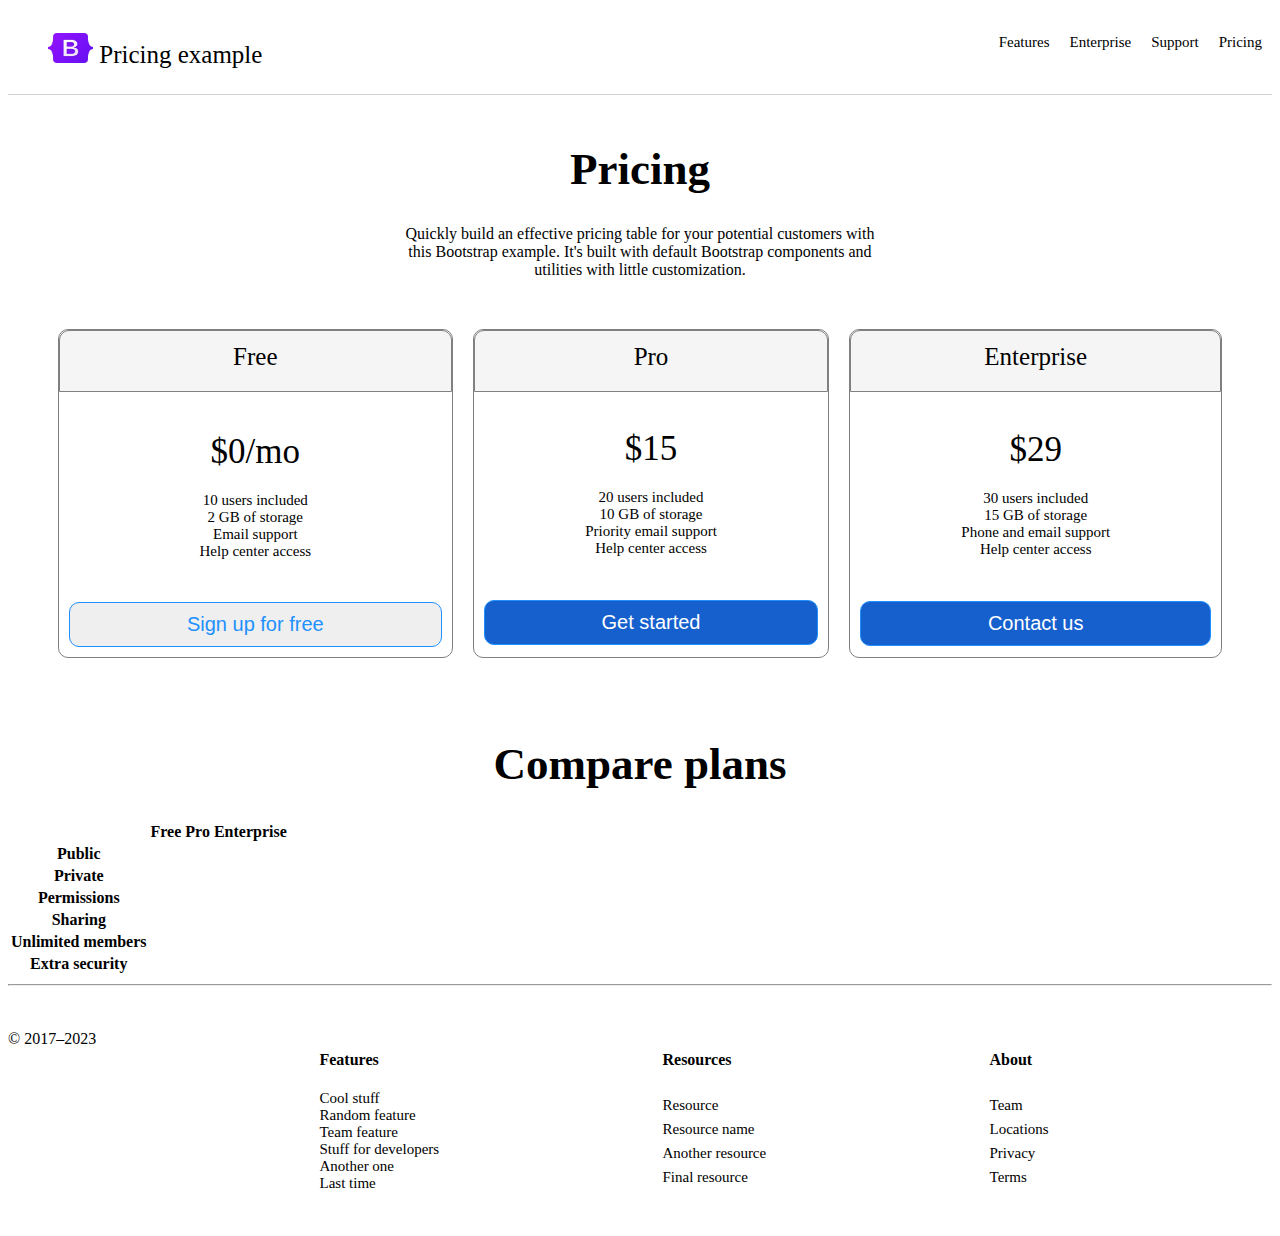
==== docs/index.html @ e66035de "index" ====
<!DOCTYPE html>
<html lang="en">
<head>
    <meta charset="UTF-8">
    <meta name="viewport" content="width=device-width, initial-scale=1.0">
    <title>Document</title>
    <link rel="stylesheet" href="resources/css/index.css">
</head>
<body>
    <!-- top menu -->
    <nav>
        <ul class="nav">
            <span><img src="./resources/images/image1.JPG" width="45" height="30"></span>
            <span class="nav-b"><a href="./index.html">Pricing example</a></span>
        </ul>
        <ul class="nav-c">
            <li class="nav-d"><a href="./resources/images/image2.png">Features</a></li>
            <li class="nav-d"><a href="./support.html">Enterprise</a></li>
            <li class="nav-d"><a href="./resources/images/image2.png">Support</a></li>
            <li class="nav-d"><a href="./resources/images/image2.png">Pricing</a></li>
        </ul>
    </nav>

    <!-- main -->
    <main>
        <!-- Pricing -->
        <br>
        <h1>Pricing</h1>
        <div>Quickly build an effective pricing table for your potential customers with</div>
        <div>this Bootstrap example. It's built with default Bootstrap components and</div>
        <div>utilities with little customization.</div>

        <div class="grid">
            <div class="grid-a">
                <div class="grid-b"> 
                    <div class="grid-c">
                        <div class="text-a">Free</div>
                    </div>
                    <div class="text-b">
                        <li class="text-big">$0/mo</li>
                        <li>10 users included</li>
                        <li>2 GB of storage</li>
                        <li>Email support</li>
                        <li>Help center access</li>
                    </div>
                    <button>Sign up for free</button>
                </div>
                <div class="grid-b">
                    <div class="grid-c">
                        <div class="text-a">Pro</div></div> 
                    <div class="text-b">
                        <li class="text-big">$15</li>
                        <li>20 users included</li> 
                        <li>10 GB of storage</li> 
                        <li>Priority email support</li> 
                        <li>Help center access</li> 
                    </div>
                    <button class="blue">Get started</button>
                    </div>
                <div class="grid-b">
                    <div class="grid-c">
                        <div class="text-ab">Enterprise</div></div> 
                    <div class="text-b">
                        <li class="text-big">$29</li>
                        <li>30 users included</li>
                        <li>15 GB of storage</li>
                        <li>Phone and email support</li>
                        <li>Help center access</li>
                    </div>
                    <button class="blue">Contact us</button>
                    </div>
                </div>
            </div>
        </div>

        <!-- Compare plans -->
        <h1>Compare plans</h1>

        <table>
            <tr>
                <th ></th>
                <th>Free</th>
                <th>Pro</th>
                <th>Enterprise</th>
            </tr>
            <tr>
                <th >Public</th>
                <th class="fa fa-check"></th>
                <th></th>
                <th></th>
            </tr>
            <tr>
                <th >Private</th>
                <th></th>
                <th></th>
                <th></th>
            </tr>
            <tr>
                <th >Permissions</th>
                <th></th>
                <th></th>
                <th></th>
            </tr>
            <tr>
                <th >Sharing</th>
                <th></th>
                <th></th>
                <th></th>
            </tr>
            <tr>
                <th >Unlimited members</th>
                <th></th>
                <th></th>
                <th></th>
            </tr>
            <tr>
                <th >Extra security</th>
                <th></th>
                <th></th>
                <th></th>
            </tr>
        </table>

    </main>


    <!-- footer -->
    <hr>
    <br>
    <br>
    <footer>
        <div class="grid-1">
            <div>
                <span class="fa fa-graduation-cap"></span>
                <span class="grid-2">© 2017–2023</span>
            </div>
            
            <div class="grid-2">
                <h4>Features</h4>
                <li>Cool stuff</li>
                <li>Random feature</li>
                <li>Team feature</li>
                <li>Stuff for developers</li>
                <li>Another one</li>
                <li>Last time</li>
            </div>
        
            <div class="grid-2">
                <h4>Resources</h4>
                <li>Resource</li>
                <li>Resource name</li>
                <li>Another resource</li>
                <li>Final resource</li>
            </div>
            
            <div class="grid-2">
                <h4>About</h4>
                <li>Team</li>
                <li>Locations</li>
                <li>Privacy</li>
                <li>Terms</li>
            </div>
        </div>
        <br>
        <br>
        
    </footer>
    
</body>
</html>
---- docs/resources/css/index.css ----
/* top menu */
.nav-c {
    list-style: none;
    display: grid;
}

nav {
    display: grid;
    grid-template-columns: auto auto;
    border-bottom: 1px solid lightgray;
}
a {
    text-decoration: none;
    color: black;
}
.nav {
    grid-template-columns: auto auto;
    justify-content: start;
    font-size: 25px;
}

.nav-b {
   
}

.nav-c {
    grid-template-columns: auto auto auto auto;
    justify-content: end;
}

.nav-d {
    padding: 10px;
}


/* main */
main {
    text-align: center;
}
h1 {
    font-size: 45px;
}
.grid {
    display:grid;
    grid-template-columns: auto;
}
.grid-a {
    display: grid;
    grid-template-columns: auto auto auto;
    padding: 20px;
    margin: 20px;
    text-align: center;
    list-style: none;
    
}
.grid-b {
    display: grid;
    border: 1px solid gray;
    margin: 10px;
    border-radius: 10px;
}
.grid-c {
    display: grid;
    border: 1px solid gray;
    background-color: rgb(245, 245, 245);
    border-radius: 10px 10px 0px 0px;
    height: 60px;
}
.text-a {
    margin-top: 12px;
    font-size: 25px;
}
.text-ab {
    margin-top: 12px;
    font-size: 25px;
}
.text-b {
    margin-top: 10%;
    height: 160px;
}
button {
    display: grid;
    border: 1px solid dodgerblue;
    color: dodgerblue;
    margin: 10px;
    padding-top: 10px;
    height: 45px;
    border-radius: 10px;
    font-size: 20px;
}
.blue {
    color: white;
    background-color: rgb(22, 96, 206);
    hover
}
li {
    text-decoration: none;
    font-size: 15px;
}
.text-big {
    font-size: 35px;
    margin-bottom: 20px;
}



/* footer */
.grid-1 {
    display: grid;
    list-style: none;
    grid-template-columns: auto auto auto auto;
}
.grid-2 {
    display: grid;
}

button:hover {
    background-color: blue;
}
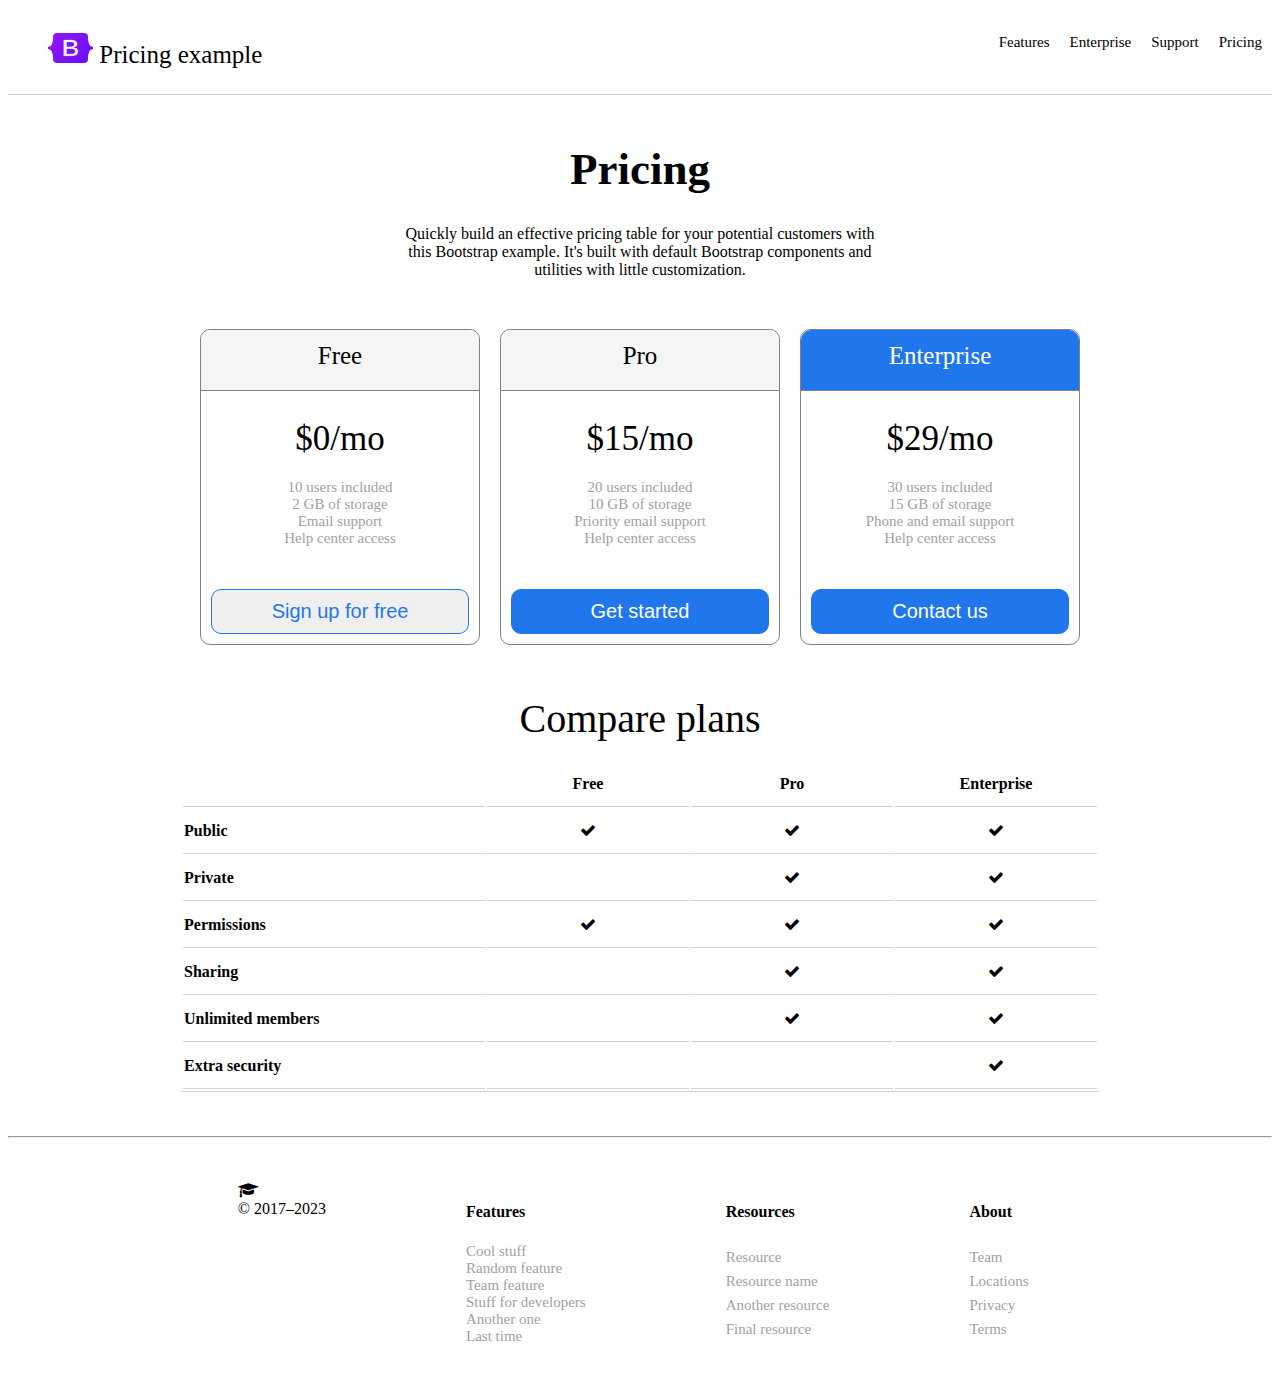
==== commit 7610f6a7: "index" ====
--- a/docs/index.html
+++ b/docs/index.html
@@ -5,6 +5,7 @@
     <meta name="viewport" content="width=device-width, initial-scale=1.0">
     <title>Document</title>
     <link rel="stylesheet" href="resources/css/index.css">
+    <link rel="stylesheet" href="https://cdnjs.cloudflare.com/ajax/libs/font-awesome/4.7.0/css/font-awesome.min.css">
 </head>
 <body>
     <!-- top menu -->
@@ -49,7 +50,7 @@
                     <div class="grid-c">
                         <div class="text-a">Pro</div></div> 
                     <div class="text-b">
-                        <li class="text-big">$15</li>
+                        <li class="text-big">$15/mo</li>
                         <li>20 users included</li> 
                         <li>10 GB of storage</li> 
                         <li>Priority email support</li> 
@@ -58,10 +59,10 @@
                     <button class="blue">Get started</button>
                     </div>
                 <div class="grid-b">
-                    <div class="grid-c">
+                    <div class="grid-ca">
                         <div class="text-ab">Enterprise</div></div> 
                     <div class="text-b">
-                        <li class="text-big">$29</li>
+                        <li class="text-big">$29/mo</li>
                         <li>30 users included</li>
                         <li>15 GB of storage</li>
                         <li>Phone and email support</li>
@@ -74,60 +75,64 @@
         </div>
 
         <!-- Compare plans -->
-        <h1>Compare plans</h1>
+        <div class="text-c">Compare plans</div>
+        <br>
+        <table>
+            <tbody>
+                <tr>
+                    <th class="tb-a" ></th>
+                    <th class="tb-b">Free</th>
+                    <th class="tb-c">Pro</th>
+                    <th class="tb-d">Enterprise</th>
+                </tr>
+                <tr>
+                    <th class="tb-a">Public</th>
+                    <th class="tb-b"><div class="fa fa-check"></div></th>
+                    <th class="tb-c"><div class="fa fa-check"></div></th>
+                    <th class="tb-d"><div class="fa fa-check"></div></th>
+                </tr>
+                <tr>
+                    <th class="tb-a">Private</th>
+                    <th class="tb-b"></th>
+                    <th class="tb-c"><div class="fa fa-check"></div></th>
+                    <th class="tb-d"><div class="fa fa-check"></div></th>
+                </tr>
+                <tr>
+                    <th class="tb-a">Permissions</th>
+                    <th class="tb-b"><div class="fa fa-check"></div></th>
+                    <th class="tb-c"><div class="fa fa-check"></div></th>
+                    <th class="tb-d"><div class="fa fa-check"></div></th>
+                </tr>
+                <tr>
+                    <th class="tb-a">Sharing</th>
+                    <th class="tb-b"></th>
+                    <th class="tb-c"><div class="fa fa-check"></div></th>
+                    <th class="tb-d"><div class="fa fa-check"></div></th>
+                </tr>
+                <tr>
+                    <th class="tb-a">Unlimited members</th>
+                    <th class="tb-b"></th>
+                    <th class="tb-c"><div class="fa fa-check"></div></th>
+                    <th class="tb-d"><div class="fa fa-check"></div></th>
+                </tr>
+                <tr>
+                    <th class="tb-a">Extra security</th>
+                    <th class="tb-b"></th>
+                    <th class="tb-c"></th>
+                    <th class="tb-d"><div class="fa fa-check"></div></th>
+                </tr>                
+            </tbody>
 
-        <table>
-            <tr>
-                <th ></th>
-                <th>Free</th>
-                <th>Pro</th>
-                <th>Enterprise</th>
-            </tr>
-            <tr>
-                <th >Public</th>
-                <th class="fa fa-check"></th>
-                <th></th>
-                <th></th>
-            </tr>
-            <tr>
-                <th >Private</th>
-                <th></th>
-                <th></th>
-                <th></th>
-            </tr>
-            <tr>
-                <th >Permissions</th>
-                <th></th>
-                <th></th>
-                <th></th>
-            </tr>
-            <tr>
-                <th >Sharing</th>
-                <th></th>
-                <th></th>
-                <th></th>
-            </tr>
-            <tr>
-                <th >Unlimited members</th>
-                <th></th>
-                <th></th>
-                <th></th>
-            </tr>
-            <tr>
-                <th >Extra security</th>
-                <th></th>
-                <th></th>
-                <th></th>
-            </tr>
         </table>
-
+    <br>
+    <br>
     </main>
 
-
-    <!-- footer -->
     <hr>
     <br>
     <br>
+
+    <!-- footer -->
     <footer>
         <div class="grid-1">
             <div>
--- a/docs/resources/css/index.css
+++ b/docs/resources/css/index.css
@@ -43,14 +43,16 @@
 .grid {
     display:grid;
     grid-template-columns: auto;
+    justify-content: center;
 }
 .grid-a {
     display: grid;
-    grid-template-columns: auto auto auto;
+    grid-template-columns: 300px 300px 300px;
     padding: 20px;
     margin: 20px;
     text-align: center;
     list-style: none;
+    justify-content: center;
     
 }
 .grid-b {
@@ -59,12 +61,16 @@
     margin: 10px;
     border-radius: 10px;
 }
-.grid-c {
+.grid-c, .grid-ca {
     display: grid;
-    border: 1px solid gray;
+    border-bottom: 1px solid gray;
     background-color: rgb(245, 245, 245);
     border-radius: 10px 10px 0px 0px;
     height: 60px;
+}
+.grid-ca {
+    background-color: rgb(31, 119, 235);
+    color: white;
 }
 .text-a {
     margin-top: 12px;
@@ -80,8 +86,8 @@
 }
 button {
     display: grid;
-    border: 1px solid dodgerblue;
-    color: dodgerblue;
+    border: 1px solid rgb(31, 119, 235);
+    color: rgb(31, 119, 235);
     margin: 10px;
     padding-top: 10px;
     height: 45px;
@@ -90,8 +96,7 @@
 }
 .blue {
     color: white;
-    background-color: rgb(22, 96, 206);
-    hover
+    background-color: rgb(31, 119, 235);
 }
 li {
     text-decoration: none;
@@ -100,6 +105,35 @@
 .text-big {
     font-size: 35px;
     margin-bottom: 20px;
+    color: black;
+}
+
+/* tabel  */
+table {
+    display: grid;
+    justify-content: center;
+}
+.text-c {
+    font-size: 40px;
+}
+tbody, tr, th {
+    border-bottom: 1px solid lightgray;
+}
+tr {
+    height: 45px;
+}
+.tb-a {
+    width: 300px;
+    text-align:left;
+}
+.tb-b {
+    width: 200px;
+}
+.tb-c {
+    width: 200px;
+}
+.tb-d {
+    width: 200px;
 }
 
 
@@ -109,11 +143,20 @@
     display: grid;
     list-style: none;
     grid-template-columns: auto auto auto auto;
+    margin-left: 10%;
+    justify-content: center;
+    
 }
 .grid-2 {
     display: grid;
+    padding-right: 140px;
+
 }
 
 button:hover {
-    background-color: blue;
+    background-color: rgb(23, 91, 180);
 }
+
+li {
+    color: rgb(161, 159, 159);
+}
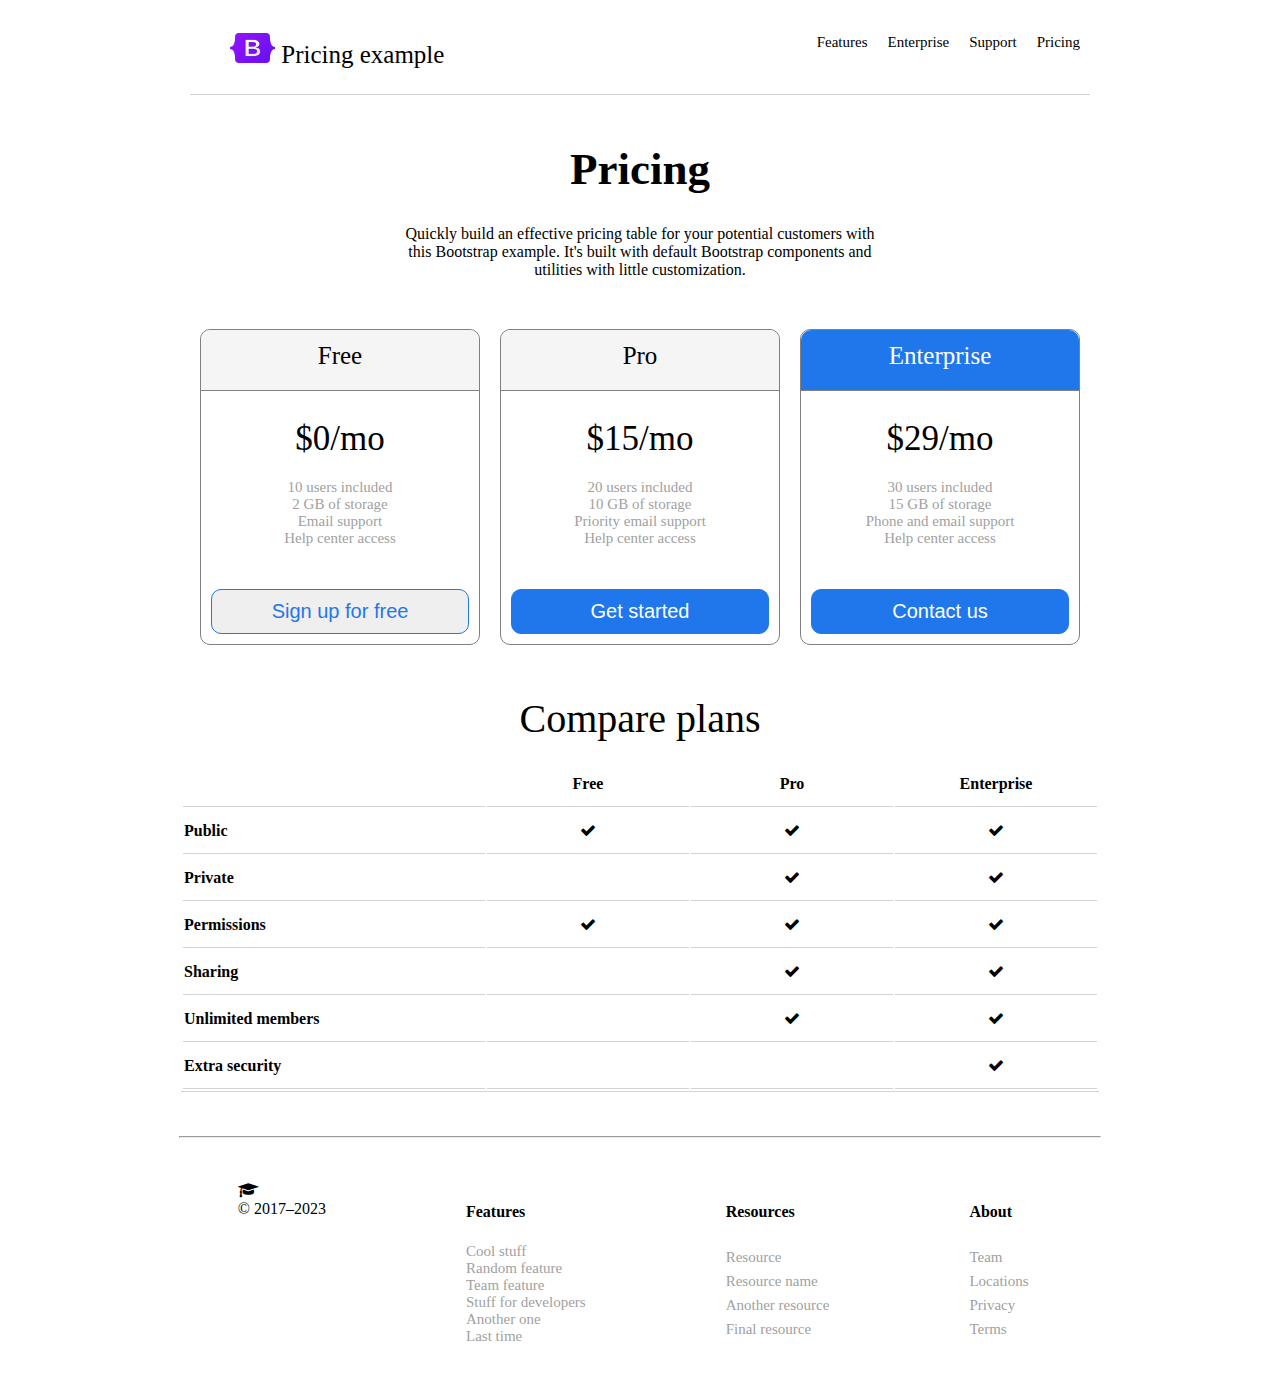
==== commit 5c9164ec: "index" ====
--- a/docs/index.html
+++ b/docs/index.html
@@ -10,16 +10,18 @@
 <body>
     <!-- top menu -->
     <nav>
-        <ul class="nav">
-            <span><img src="./resources/images/image1.JPG" width="45" height="30"></span>
-            <span class="nav-b"><a href="./index.html">Pricing example</a></span>
-        </ul>
-        <ul class="nav-c">
-            <li class="nav-d"><a href="./resources/images/image2.png">Features</a></li>
-            <li class="nav-d"><a href="./support.html">Enterprise</a></li>
-            <li class="nav-d"><a href="./resources/images/image2.png">Support</a></li>
-            <li class="nav-d"><a href="./resources/images/image2.png">Pricing</a></li>
-        </ul>
+        <div class="nav-a">
+            <ul class="nav">
+                <span><img src="./resources/images/image1.JPG" width="45" height="30"></span>
+                <span><a href="./index.html">Pricing example</a></span>
+            </ul>
+            <ul class="nav-c">
+                <li class="nav-d"><a href="./resources/images/image2.png">Features</a></li>
+                <li class="nav-d"><a href="./support.html">Enterprise</a></li>
+                <li class="nav-d"><a href="./resources/images/image2.png">Support</a></li>
+                <li class="nav-d"><a href="./resources/images/image2.png">Pricing</a></li>
+            </ul>            
+        </div>
     </nav>
 
     <!-- main -->
--- a/docs/resources/css/index.css
+++ b/docs/resources/css/index.css
@@ -2,13 +2,19 @@
 .nav-c {
     list-style: none;
     display: grid;
+    grid-template-columns: auto auto auto auto;
 }
-
 nav {
+    display: grid;
+    grid-template-columns: 900px;
+    justify-content: center;
+}
+.nav-a {
     display: grid;
     grid-template-columns: auto auto;
     border-bottom: 1px solid lightgray;
 }
+
 a {
     text-decoration: none;
     color: black;
@@ -18,16 +24,10 @@
     justify-content: start;
     font-size: 25px;
 }
-
-.nav-b {
-   
-}
-
 .nav-c {
     grid-template-columns: auto auto auto auto;
     justify-content: end;
 }
-
 .nav-d {
     padding: 10px;
 }
@@ -135,8 +135,9 @@
 .tb-d {
     width: 200px;
 }
-
-
+hr {
+    width: 920px;
+}
 
 /* footer */
 .grid-1 {
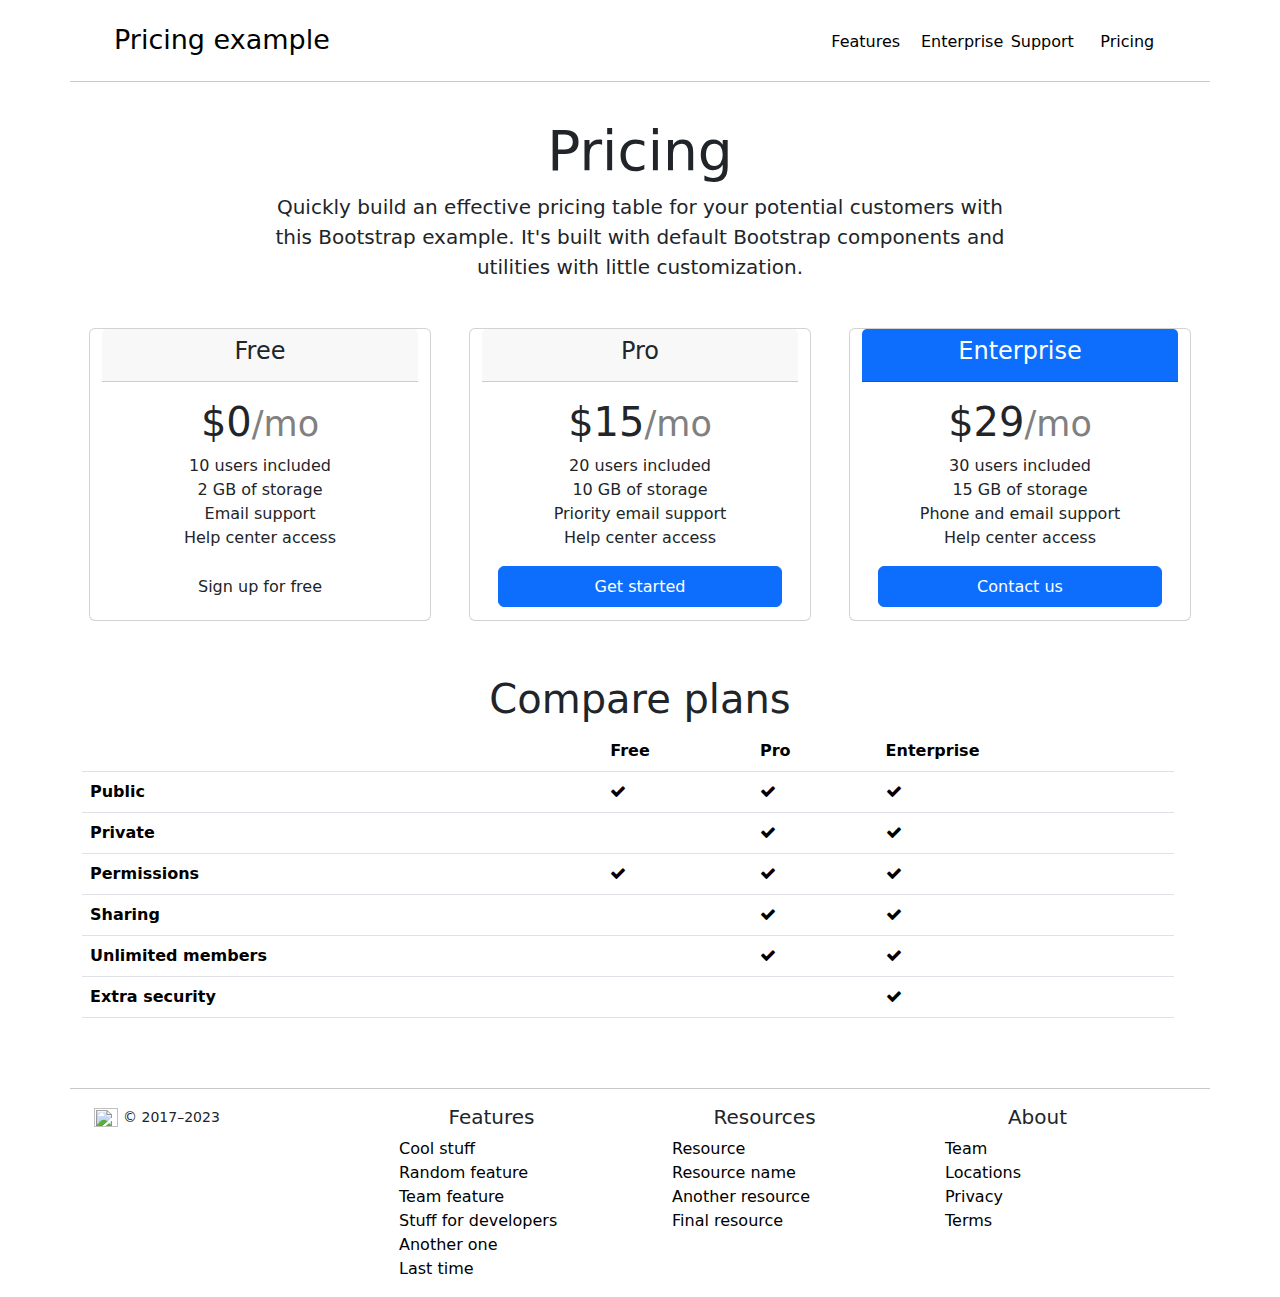
==== commit 7c884ecd: "index" ====
--- a/docs/index.html
+++ b/docs/index.html
@@ -1,177 +1,200 @@
-<!DOCTYPE html>
-<html lang="en">
-<head>
-    <meta charset="UTF-8">
-    <meta name="viewport" content="width=device-width, initial-scale=1.0">
-    <title>Document</title>
-    <link rel="stylesheet" href="resources/css/index.css">
-    <link rel="stylesheet" href="https://cdnjs.cloudflare.com/ajax/libs/font-awesome/4.7.0/css/font-awesome.min.css">
-</head>
-<body>
-    <!-- top menu -->
-    <nav>
-        <div class="nav-a">
-            <ul class="nav">
-                <span><img src="./resources/images/image1.JPG" width="45" height="30"></span>
-                <span><a href="./index.html">Pricing example</a></span>
-            </ul>
-            <ul class="nav-c">
-                <li class="nav-d"><a href="./resources/images/image2.png">Features</a></li>
-                <li class="nav-d"><a href="./support.html">Enterprise</a></li>
-                <li class="nav-d"><a href="./resources/images/image2.png">Support</a></li>
-                <li class="nav-d"><a href="./resources/images/image2.png">Pricing</a></li>
-            </ul>            
+<!doctype html>
+<html lang="en" data-bs-theme="auto">
+<div>
+    <head>
+        <meta charset="utf-8">
+        <meta name="viewport" content="width=device-width, initial-scale=1">
+        <meta name="description" content="">
+        <title>Pricing example · Bootstrap v5.3</title>
+        <link href="https://cdn.jsdelivr.net/npm/bootstrap@5.3.2/dist/css/bootstrap.min.css" rel="stylesheet">
+        <link rel="stylesheet" href="https://cdnjs.cloudflare.com/ajax/libs/font-awesome/4.7.0/css/font-awesome.min.css">
+        <link rel="stylesheet" href="./resources/css/index.css">
+
+    </head>
+
+    <body class="container">     
+        <div class="row">
+            <!-- top menu -->
+            <header class="col-12">
+                <div class="row top_menu">
+                    <div class="col-4">
+                        <a href="/" class="">
+                            <span class="top_menu1">Pricing example</span>
+                        </a>
+                    </div>
+                    <div class="col-4"></div>
+                    <div class="col-4 justify-content-end">
+                        <nav class="row top_menu2">
+                            <a class="col-3" href="#">Features</a>
+                            <a class="col-3" href="#">Enterprise</a>
+                            <a class="col-3" href="#">Support</a>
+                            <a class="col-3" href="./pricing.html">Pricing</a>
+                        </nav>
+                    </div>
+                </div>
+            </header>
+            <hr>
+
+            <!-- main -->
+            <main class="container col-12">
+                <div class="col-12">
+                    <div class="row">
+                        <div class="col-12 pricing">
+                            <h1 class="col-12 pricing_1">Pricing</h1>
+                            <p class="col-12 pricing_2">Quickly build an effective pricing table for your potential customers with <br> this Bootstrap
+                                example. It's built with default Bootstrap components and <br> utilities with little customization.</p>
+                        </div>
+                    </div>
+
+                    <div class="row justify-content-around">
+                        <div class="col-4 card">
+                            <div class="card-header">
+                                <h4 class="">Free</h4>
+                            </div>
+                            <div class="card-body">
+                                <h1 class="">$0<small class="gray">/mo</small></h1>
+                                <ul class="container">
+                                    <li>10 users included</li>
+                                    <li>2 GB of storage</li>
+                                    <li>Email support</li>
+                                    <li>Help center access</li>
+                                </ul>
+                                <button type="button" class="btn btn">Sign up for free</button>
+                            </div>
+                        </div>
+                        <div class="col-4 card">
+                            <div class="card-header">
+                                <h4 class="">Pro</h4>
+                            </div>
+                            <div class="card-body">
+                                <h1 class="">$15<small class="gray">/mo</small></h1>
+                                <ul class="container">
+                                    <li>20 users included</li>
+                                    <li>10 GB of storage</li>
+                                    <li>Priority email support</li>
+                                    <li>Help center access</li>
+                                </ul>
+                                <button type="button" class="btn btn-primary">Get started</button>
+                            </div>
+                        </div>
+                        <div class="col-4 card">
+                            <div class="card-header bg-primary">
+                                <h4 class="text-white ">Enterprise</h4>
+                            </div>
+                            <div class="card-body">
+                                <h1 class="">$29<small class="gray">/mo</small></h1>
+                                <ul class="container">
+                                    <li>30 users included</li>
+                                    <li>15 GB of storage</li>
+                                    <li>Phone and email support</li>
+                                    <li>Help center access</li>
+                                </ul>
+                                <button type="button" class="btn btn-primary">Contact us</button>
+                            </div>
+                        </div>
+                    </div>
+
+                </div>
+                <br>
+                <h2 class="Compare">Compare plans</h2>
+
+                <div class="container row">
+                    <table class="table">
+                        <thead>
+                            <tr>
+                                <th></th>
+                                <th>Free</th>
+                                <th>Pro</th>
+                                <th>Enterprise</th>
+                            </tr>
+                        </thead>
+                        <tbody>
+                            <tr>
+                                <th scope="row" class="">Public</th>
+                                <td><div class="fa fa-check"></div></td>
+                                <td><div class="fa fa-check"></div></td>
+                                <td><div class="fa fa-check"></div></td>
+                            </tr>
+                            <tr>
+                                <th scope="row" class="">Private</th>
+                                <td></td>
+                                <td><div class="fa fa-check"></div></td>
+                                <td><div class="fa fa-check"></div></td>
+                            </tr>
+                        </tbody>
+
+                        <tbody>
+                            <tr>
+                                <th scope="row" class="">Permissions</th>
+                                <td><div class="fa fa-check"></div></td>
+                                <td><div class="fa fa-check"></div></td>
+                                <td><div class="fa fa-check"></div></td>
+                            </tr>
+                            <tr>
+                                <th scope="row" class="">Sharing</th>
+                                <td></td>
+                                <td><div class="fa fa-check"></div></td>
+                                <td><div class="fa fa-check"></div></td>
+                            </tr>
+                            <tr>
+                                <th scope="row" class="">Unlimited members</th>
+                                <td></td>
+                                <td><div class="fa fa-check"></div></td>
+                                <td><div class="fa fa-check"></div></td>
+                            </tr>
+                            <tr>
+                                <th scope="row" class="">Extra security</th>
+                                <td></td>
+                                <td></td>
+                                <td><div class="fa fa-check"></div></td>
+                            </tr>
+                        </tbody>
+                    </table>
+                    <div class="compare1"><br></div>
+                </div>
+
+
+            </main>
+            <hr>
+            <!-- footer -->
+            <footer class="col-12">
+                <div class="container row">
+                    <div class="col-3">
+                        <img class="" src="/docs/5.3/assets/brand/bootstrap-logo.svg" alt="" width="24" height="19">
+                        <small class="">&copy; 2017–2023</small>
+                    </div>
+                    <div class="col-3">
+                        <h5>Features</h5>
+                        <ul class="">
+                            <li class="li_1"><a class="" href="#">Cool stuff</a></li>
+                            <li class="li_1"><a class="" href="#">Random feature</a></li>
+                            <li class="li_1"><a class="" href="#">Team feature</a></li>
+                            <li class="li_1"><a class="" href="#">Stuff for developers</a></li>
+                            <li class="li_1"><a class="" href="#">Another one</a></li>
+                            <li class="li_1"><a class="" href="#">Last time</a></li>
+                        </ul>
+                    </div>
+                    <div class="col-3">
+                        <h5>Resources</h5>
+                        <ul class="">
+                            <li class="li_1"><a class="" href="#">Resource</a></li>
+                            <li class="li_1"><a class="" href="#">Resource name</a></li>
+                            <li class="li_1"><a class="" href="#">Another resource</a></li>
+                            <li class="li_1"><a class="" href="#">Final resource</a></li>
+                        </ul>
+                    </div>
+                    <div class="col-3">
+                        <h5>About</h5>
+                        <ul class="">
+                            <li class="li_1"><a class="" href="#">Team</a></li>
+                            <li class="li_1"><a class="" href="#">Locations</a></li>
+                            <li class="li_1"><a class="" href="#">Privacy</a></li>
+                            <li class="li_1"><a class="" href="#">Terms</a></li>
+                        </ul>
+                    </div>
+                </div>
+            </footer>
         </div>
-    </nav>
-
-    <!-- main -->
-    <main>
-        <!-- Pricing -->
-        <br>
-        <h1>Pricing</h1>
-        <div>Quickly build an effective pricing table for your potential customers with</div>
-        <div>this Bootstrap example. It's built with default Bootstrap components and</div>
-        <div>utilities with little customization.</div>
-
-        <div class="grid">
-            <div class="grid-a">
-                <div class="grid-b"> 
-                    <div class="grid-c">
-                        <div class="text-a">Free</div>
-                    </div>
-                    <div class="text-b">
-                        <li class="text-big">$0/mo</li>
-                        <li>10 users included</li>
-                        <li>2 GB of storage</li>
-                        <li>Email support</li>
-                        <li>Help center access</li>
-                    </div>
-                    <button>Sign up for free</button>
-                </div>
-                <div class="grid-b">
-                    <div class="grid-c">
-                        <div class="text-a">Pro</div></div> 
-                    <div class="text-b">
-                        <li class="text-big">$15/mo</li>
-                        <li>20 users included</li> 
-                        <li>10 GB of storage</li> 
-                        <li>Priority email support</li> 
-                        <li>Help center access</li> 
-                    </div>
-                    <button class="blue">Get started</button>
-                    </div>
-                <div class="grid-b">
-                    <div class="grid-ca">
-                        <div class="text-ab">Enterprise</div></div> 
-                    <div class="text-b">
-                        <li class="text-big">$29/mo</li>
-                        <li>30 users included</li>
-                        <li>15 GB of storage</li>
-                        <li>Phone and email support</li>
-                        <li>Help center access</li>
-                    </div>
-                    <button class="blue">Contact us</button>
-                    </div>
-                </div>
-            </div>
-        </div>
-
-        <!-- Compare plans -->
-        <div class="text-c">Compare plans</div>
-        <br>
-        <table>
-            <tbody>
-                <tr>
-                    <th class="tb-a" ></th>
-                    <th class="tb-b">Free</th>
-                    <th class="tb-c">Pro</th>
-                    <th class="tb-d">Enterprise</th>
-                </tr>
-                <tr>
-                    <th class="tb-a">Public</th>
-                    <th class="tb-b"><div class="fa fa-check"></div></th>
-                    <th class="tb-c"><div class="fa fa-check"></div></th>
-                    <th class="tb-d"><div class="fa fa-check"></div></th>
-                </tr>
-                <tr>
-                    <th class="tb-a">Private</th>
-                    <th class="tb-b"></th>
-                    <th class="tb-c"><div class="fa fa-check"></div></th>
-                    <th class="tb-d"><div class="fa fa-check"></div></th>
-                </tr>
-                <tr>
-                    <th class="tb-a">Permissions</th>
-                    <th class="tb-b"><div class="fa fa-check"></div></th>
-                    <th class="tb-c"><div class="fa fa-check"></div></th>
-                    <th class="tb-d"><div class="fa fa-check"></div></th>
-                </tr>
-                <tr>
-                    <th class="tb-a">Sharing</th>
-                    <th class="tb-b"></th>
-                    <th class="tb-c"><div class="fa fa-check"></div></th>
-                    <th class="tb-d"><div class="fa fa-check"></div></th>
-                </tr>
-                <tr>
-                    <th class="tb-a">Unlimited members</th>
-                    <th class="tb-b"></th>
-                    <th class="tb-c"><div class="fa fa-check"></div></th>
-                    <th class="tb-d"><div class="fa fa-check"></div></th>
-                </tr>
-                <tr>
-                    <th class="tb-a">Extra security</th>
-                    <th class="tb-b"></th>
-                    <th class="tb-c"></th>
-                    <th class="tb-d"><div class="fa fa-check"></div></th>
-                </tr>                
-            </tbody>
-
-        </table>
-    <br>
-    <br>
-    </main>
-
-    <hr>
-    <br>
-    <br>
-
-    <!-- footer -->
-    <footer>
-        <div class="grid-1">
-            <div>
-                <span class="fa fa-graduation-cap"></span>
-                <span class="grid-2">© 2017–2023</span>
-            </div>
-            
-            <div class="grid-2">
-                <h4>Features</h4>
-                <li>Cool stuff</li>
-                <li>Random feature</li>
-                <li>Team feature</li>
-                <li>Stuff for developers</li>
-                <li>Another one</li>
-                <li>Last time</li>
-            </div>
-        
-            <div class="grid-2">
-                <h4>Resources</h4>
-                <li>Resource</li>
-                <li>Resource name</li>
-                <li>Another resource</li>
-                <li>Final resource</li>
-            </div>
-            
-            <div class="grid-2">
-                <h4>About</h4>
-                <li>Team</li>
-                <li>Locations</li>
-                <li>Privacy</li>
-                <li>Terms</li>
-            </div>
-        </div>
-        <br>
-        <br>
-        
-    </footer>
-    
-</body>
+    </body>
+</div>
 </html>--- a/docs/resources/css/index.css
+++ b/docs/resources/css/index.css
@@ -1,163 +1,63 @@
-/* top menu */
-.nav-c {
-    list-style: none;
-    display: grid;
-    grid-template-columns: auto auto auto auto;
+a {
+    text-decoration-line: none;
+    color: black;
 }
-nav {
-    display: grid;
-    grid-template-columns: 900px;
+.top_menu {
+    margin: 20px;
+}
+.top_menu1 {
+    font-size: 27px ;
+}
+.top_menu2 {
+    margin-top: 10px;
+}
+
+h1, h2, p {
+    text-align: center;
     justify-content: center;
 }
-.nav-a {
-    display: grid;
-    grid-template-columns: auto auto;
-    border-bottom: 1px solid lightgray;
+.pricing {
+    margin-top: 20px;
+    margin-bottom: 30px;
+}
+.pricing_1 {
+    font-size: 55px;
+}
+.pricing_2 {
+    font-size: 20px;
 }
 
-a {
-    text-decoration: none;
-    color: black;
+h4 {
+    text-align: center;
 }
-.nav {
-    grid-template-columns: auto auto;
-    justify-content: start;
-    font-size: 25px;
+li {
+    list-style: none;
+    text-align: center;
 }
-.nav-c {
-    grid-template-columns: auto auto auto auto;
-    justify-content: end;
-}
-.nav-d {
-    padding: 10px;
+.gray {
+    color: gray;
 }
 
+button {
+    justify-content: center;
+    width: 100% ;
+    height: 20%;
+}
+.card {
+    width: 30%;
 
-/* main */
-main {
+}
+.Compare {
+    font-size: 40px;
+    margin-top: 30px;
+}
+.compare1 {
+    margin-top: 30px;
+}
+h5{
     text-align: center;
 }
-h1 {
-    font-size: 45px;
-}
-.grid {
-    display:grid;
-    grid-template-columns: auto;
-    justify-content: center;
-}
-.grid-a {
-    display: grid;
-    grid-template-columns: 300px 300px 300px;
-    padding: 20px;
-    margin: 20px;
-    text-align: center;
-    list-style: none;
-    justify-content: center;
-    
-}
-.grid-b {
-    display: grid;
-    border: 1px solid gray;
-    margin: 10px;
-    border-radius: 10px;
-}
-.grid-c, .grid-ca {
-    display: grid;
-    border-bottom: 1px solid gray;
-    background-color: rgb(245, 245, 245);
-    border-radius: 10px 10px 0px 0px;
-    height: 60px;
-}
-.grid-ca {
-    background-color: rgb(31, 119, 235);
-    color: white;
-}
-.text-a {
-    margin-top: 12px;
-    font-size: 25px;
-}
-.text-ab {
-    margin-top: 12px;
-    font-size: 25px;
-}
-.text-b {
-    margin-top: 10%;
-    height: 160px;
-}
-button {
-    display: grid;
-    border: 1px solid rgb(31, 119, 235);
-    color: rgb(31, 119, 235);
-    margin: 10px;
-    padding-top: 10px;
-    height: 45px;
-    border-radius: 10px;
-    font-size: 20px;
-}
-.blue {
-    color: white;
-    background-color: rgb(31, 119, 235);
-}
-li {
-    text-decoration: none;
-    font-size: 15px;
-}
-.text-big {
-    font-size: 35px;
-    margin-bottom: 20px;
-    color: black;
-}
-
-/* tabel  */
-table {
-    display: grid;
-    justify-content: center;
-}
-.text-c {
-    font-size: 40px;
-}
-tbody, tr, th {
-    border-bottom: 1px solid lightgray;
-}
-tr {
-    height: 45px;
-}
-.tb-a {
-    width: 300px;
-    text-align:left;
-}
-.tb-b {
-    width: 200px;
-}
-.tb-c {
-    width: 200px;
-}
-.tb-d {
-    width: 200px;
-}
-hr {
-    width: 920px;
-}
-
-/* footer */
-.grid-1 {
-    display: grid;
-    list-style: none;
-    grid-template-columns: auto auto auto auto;
-    margin-left: 10%;
-    justify-content: center;
-    
-}
-.grid-2 {
-    display: grid;
-    padding-right: 140px;
-
-}
-
-button:hover {
-    background-color: rgb(23, 91, 180);
-}
-
-li {
-    color: rgb(161, 159, 159);
-}
+.li_1 {
+    text-align: start;
+    color: gray;
+}